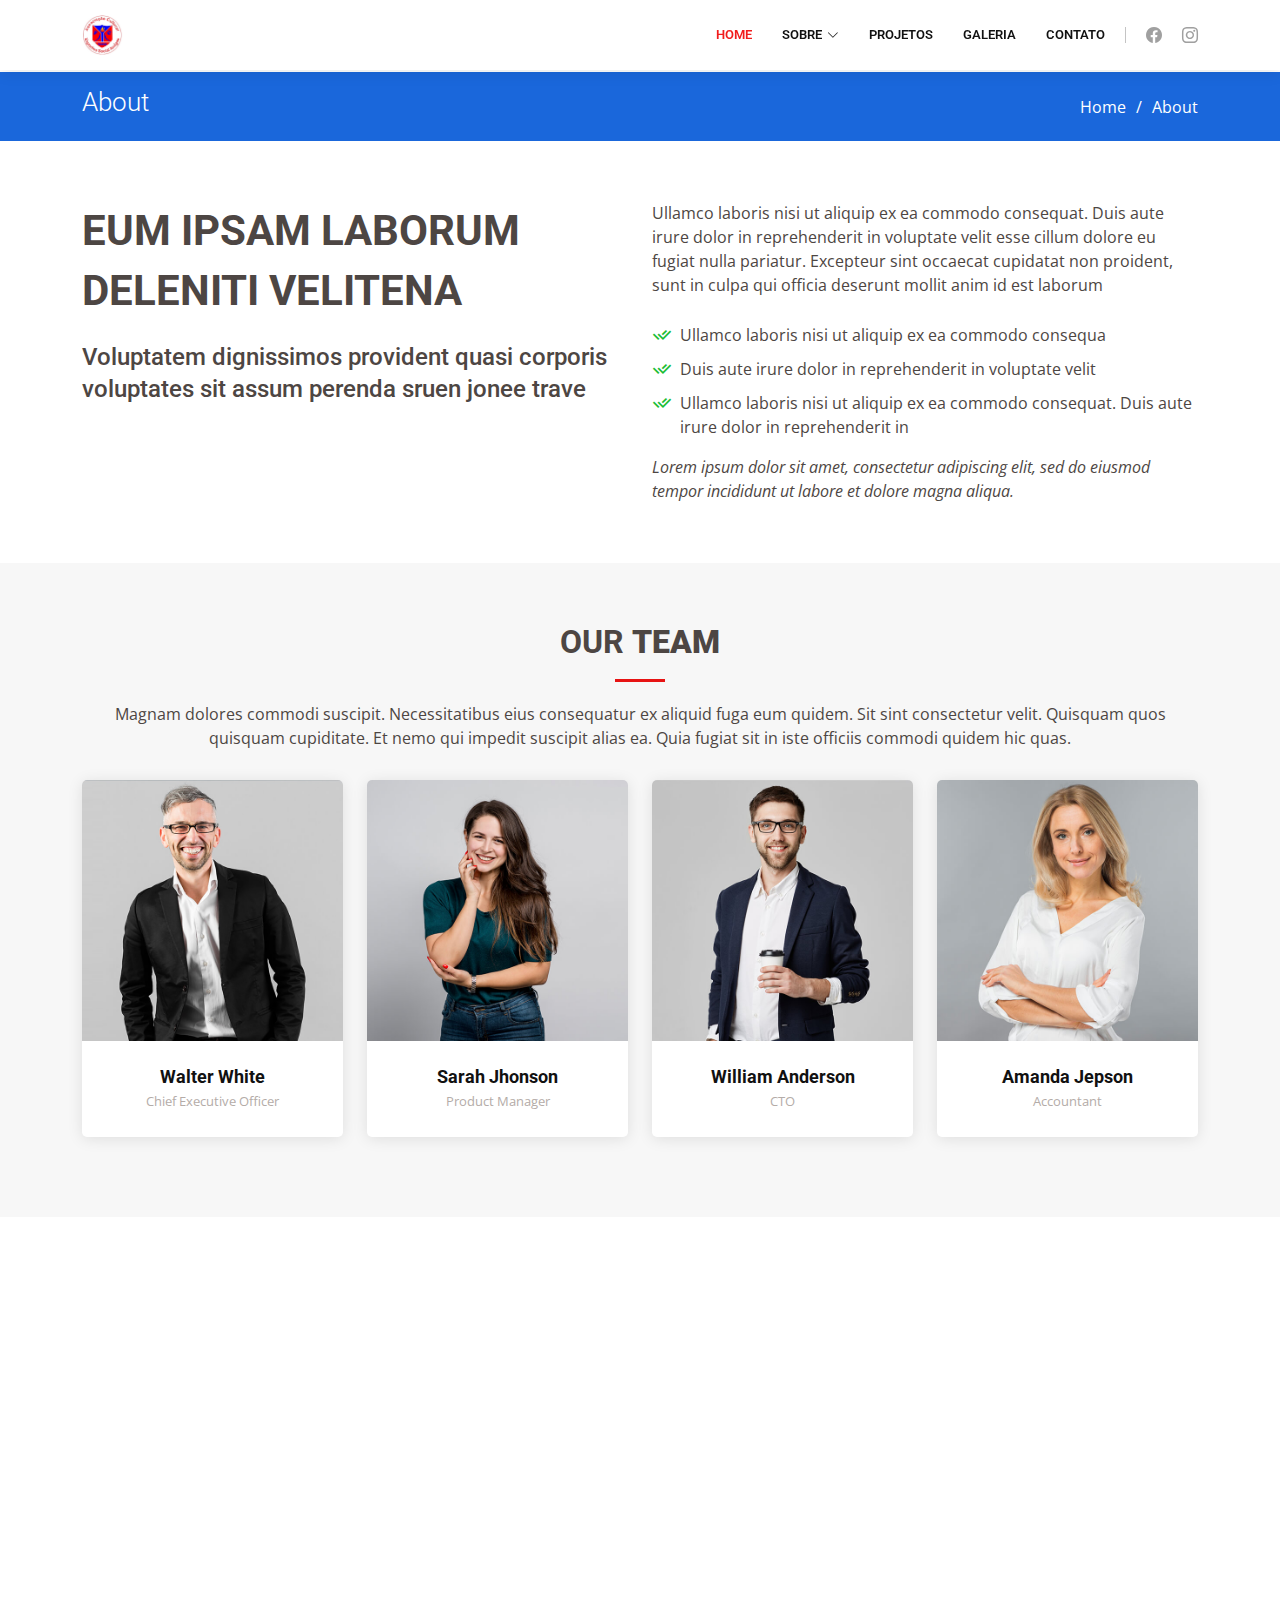
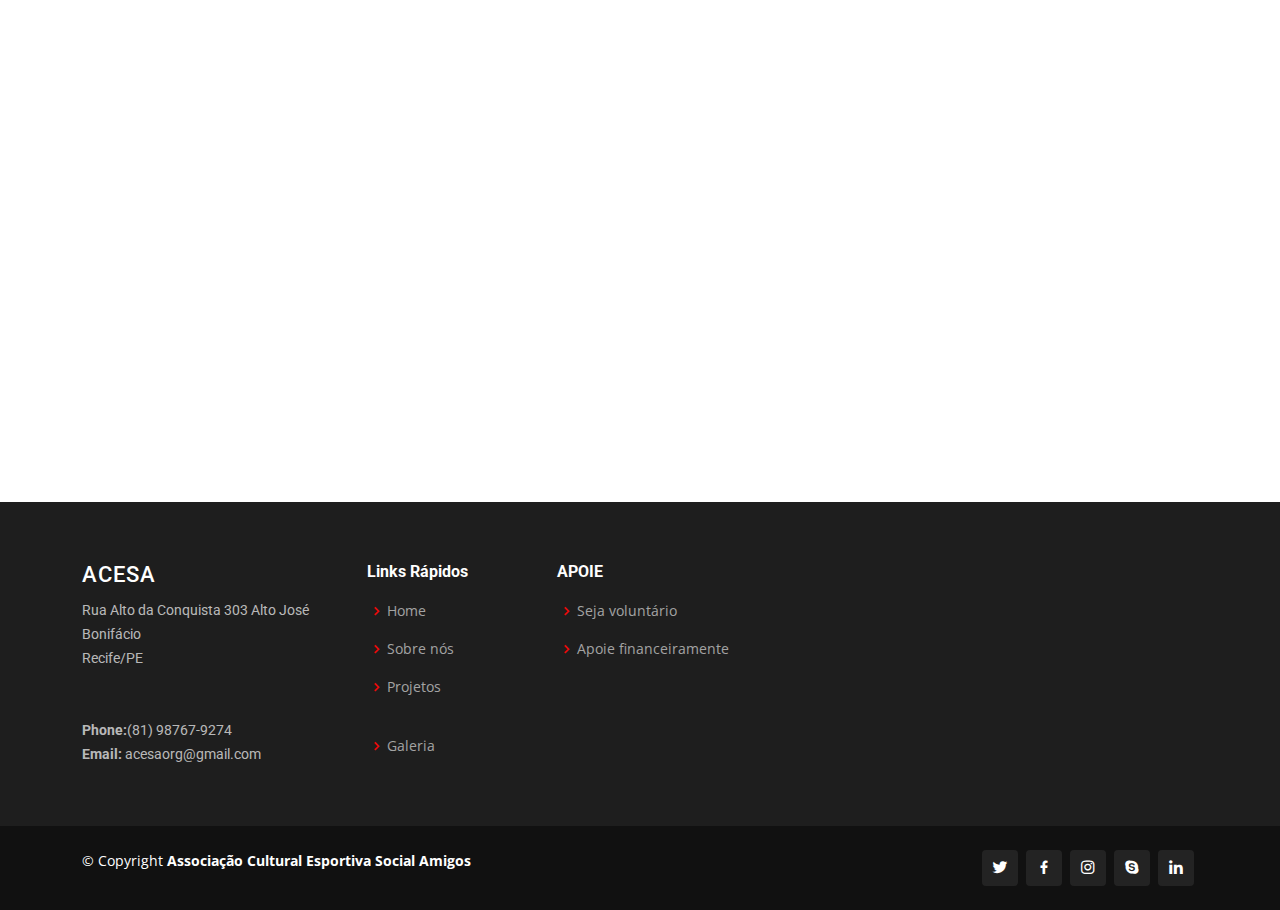
==== about.html @ b0a432ad "ajeitando front1" ====
<!DOCTYPE html>
<html lang="pt-br">

<head>
  <meta charset="utf-8">
  <meta content="width=device-width, initial-scale=1.0" name="viewport">

  <title>About - Company Bootstrap Template</title>
  <meta content="" name="description">
  <meta content="" name="keywords">

  <!-- Favicons -->
  <link href="assets/img/favicon.png" rel="icon">
  <link href="assets/img/apple-touch-icon.png" rel="apple-touch-icon">

  <!-- Google Fonts -->
  <link href="https://fonts.googleapis.com/css?family=Open+Sans:300,300i,400,400i,600,600i,700,700i|Roboto:300,300i,400,400i,500,500i,600,600i,700,700i|Poppins:300,300i,400,400i,500,500i,600,600i,700,700i" rel="stylesheet">

  <!-- Vendor CSS Files -->
  <link href="assets/vendor/animate.css/animate.min.css" rel="stylesheet">
  <link href="assets/vendor/aos/aos.css" rel="stylesheet">
  <link href="assets/vendor/bootstrap/css/bootstrap.min.css" rel="stylesheet">
  <link href="assets/vendor/bootstrap-icons/bootstrap-icons.css" rel="stylesheet">
  <link href="assets/vendor/boxicons/css/boxicons.min.css" rel="stylesheet">
  <link href="assets/vendor/glightbox/css/glightbox.min.css" rel="stylesheet">
  <link href="assets/vendor/remixicon/remixicon.css" rel="stylesheet">
  <link href="assets/vendor/swiper/swiper-bundle.min.css" rel="stylesheet">

  <!-- Template Main CSS File -->
  <link href="assets/css/style.css" rel="stylesheet">
  <link rel="stylesheet" href="assets/css/estilo.css">

  <!-- =======================================================
  * Template Name: Company
  * Template URL: https://bootstrapmade.com/company-free-html-bootstrap-template/
  * Updated: Mar 17 2024 with Bootstrap v5.3.3
  * Author: BootstrapMade.com
  * License: https://bootstrapmade.com/license/
  ======================================================== -->
</head>

<body>

   <!-- ======= Header ======= -->
   <header id="header" class="fixed-top">
    <div class="container d-flex align-items-center">

      <!-- <h1 class="logo me-auto"><a href="index.html"><span>Com</span>pany</a></h1> -->
      <a href="index.html" class="logo me-auto me-auto w-75"><img src="assets/img/blog/logo1.jpeg" alt="" ></a>

      <nav id="navbar" class="navbar order-last order-lg-0">
        <ul>
          <li><a href="index.html" class="active">Home</a></li>

          <li class="dropdown"><a href="#"><span>Sobre</span> <i class="bi bi-chevron-down"></i></a>
            <ul>
            <li><a href="about.html">Sobre Nós</a></li>
            </li>
        </ul> 
          <li><a href="services.html">Projetos</a></li>
          <li><a href="portfolio.html">Galeria</a></li>
          <!-- <li><a href="pricing.html">Pricing</a></li>
          <li><a href="blog.html">Blog</a></li> -->
          <li><a href="contact.html">Contato</a></li>

        </ul>
        <i class="bi bi-list mobile-nav-toggle"></i>
      </nav><!-- .navbar -->

      <div class="header-social-links d-flex">
        <a href="#" class="facebook"><i class="bu bi-facebook"></i></a>
        <a href="#" class="instagram"><i class="bu bi-instagram"></i></a>
      </div>

    </div>
  </header>
  <!-- End Header -->

  <main id="main">

    <!-- ======= Breadcrumbs ======= -->
    <section id="breadcrumbs" class="breadcrumbs">
      <div class="container">

        <div class="d-flex justify-content-between align-items-center">
          <h2>About</h2>
          <ol>
            <li><a href="index.html">Home</a></li>
            <li>About</li>
          </ol>
        </div>

      </div>
    </section><!-- End Breadcrumbs -->

    <!-- ======= About Us Section ======= -->
    <section id="about-us" class="about-us">
      <div class="container" data-aos="fade-up">

        <div class="row content">
          <div class="col-lg-6" data-aos="fade-right">
            <h2>Eum ipsam laborum deleniti velitena</h2>
            <h3>Voluptatem dignissimos provident quasi corporis voluptates sit assum perenda sruen jonee trave</h3>
          </div>
          <div class="col-lg-6 pt-4 pt-lg-0" data-aos="fade-left">
            <p>
              Ullamco laboris nisi ut aliquip ex ea commodo consequat. Duis aute irure dolor in reprehenderit in voluptate
              velit esse cillum dolore eu fugiat nulla pariatur. Excepteur sint occaecat cupidatat non proident, sunt in
              culpa qui officia deserunt mollit anim id est laborum
            </p>
            <ul>
              <li><i class="ri-check-double-line"></i> Ullamco laboris nisi ut aliquip ex ea commodo consequa</li>
              <li><i class="ri-check-double-line"></i> Duis aute irure dolor in reprehenderit in voluptate velit</li>
              <li><i class="ri-check-double-line"></i> Ullamco laboris nisi ut aliquip ex ea commodo consequat. Duis aute irure dolor in reprehenderit in</li>
            </ul>
            <p class="fst-italic">
              Lorem ipsum dolor sit amet, consectetur adipiscing elit, sed do eiusmod tempor incididunt ut labore et dolore
              magna aliqua.
            </p>
          </div>
        </div>

      </div>
    </section><!-- End About Us Section -->

    <!-- ======= Our Team Section ======= -->
    <section id="team" class="team section-bg">
      <div class="container">

        <div class="section-title" data-aos="fade-up">
          <h2>Our <strong>Team</strong></h2>
          <p>Magnam dolores commodi suscipit. Necessitatibus eius consequatur ex aliquid fuga eum quidem. Sit sint consectetur velit. Quisquam quos quisquam cupiditate. Et nemo qui impedit suscipit alias ea. Quia fugiat sit in iste officiis commodi quidem hic quas.</p>
        </div>

        <div class="row">

          <div class="col-lg-3 col-md-6 d-flex align-items-stretch">
            <div class="member" data-aos="fade-up">
              <div class="member-img">
                <img src="assets/img/team/team-1.jpg" class="img-fluid" alt="">
                <div class="social">
                  <a href=""><i class="bi bi-twitter"></i></a>
                  <a href=""><i class="bi bi-facebook"></i></a>
                  <a href=""><i class="bi bi-instagram"></i></a>
                  <a href=""><i class="bi bi-linkedin"></i></a>
                </div>
              </div>
              <div class="member-info">
                <h4>Walter White</h4>
                <span>Chief Executive Officer</span>
              </div>
            </div>
          </div>

          <div class="col-lg-3 col-md-6 d-flex align-items-stretch">
            <div class="member" data-aos="fade-up" data-aos-delay="100">
              <div class="member-img">
                <img src="assets/img/team/team-2.jpg" class="img-fluid" alt="">
                <div class="social">
                  <a href=""><i class="bi bi-twitter"></i></a>
                  <a href=""><i class="bi bi-facebook"></i></a>
                  <a href=""><i class="bi bi-instagram"></i></a>
                  <a href=""><i class="bi bi-linkedin"></i></a>
                </div>
              </div>
              <div class="member-info">
                <h4>Sarah Jhonson</h4>
                <span>Product Manager</span>
              </div>
            </div>
          </div>

          <div class="col-lg-3 col-md-6 d-flex align-items-stretch">
            <div class="member" data-aos="fade-up" data-aos-delay="200">
              <div class="member-img">
                <img src="assets/img/team/team-3.jpg" class="img-fluid" alt="">
                <div class="social">
                  <a href=""><i class="bi bi-twitter"></i></a>
                  <a href=""><i class="bi bi-facebook"></i></a>
                  <a href=""><i class="bi bi-instagram"></i></a>
                  <a href=""><i class="bi bi-linkedin"></i></a>
                </div>
              </div>
              <div class="member-info">
                <h4>William Anderson</h4>
                <span>CTO</span>
              </div>
            </div>
          </div>

          <div class="col-lg-3 col-md-6 d-flex align-items-stretch">
            <div class="member" data-aos="fade-up" data-aos-delay="300">
              <div class="member-img">
                <img src="assets/img/team/team-4.jpg" class="img-fluid" alt="">
                <div class="social">
                  <a href=""><i class="bi bi-twitter"></i></a>
                  <a href=""><i class="bi bi-facebook"></i></a>
                  <a href=""><i class="bi bi-instagram"></i></a>
                  <a href=""><i class="bi bi-linkedin"></i></a>
                </div>
              </div>
              <div class="member-info">
                <h4>Amanda Jepson</h4>
                <span>Accountant</span>
              </div>
            </div>
          </div>

        </div>

      </div>
    </section><!-- End Our Team Section -->

    <!-- ======= Our Skills Section ======= -->
    <section id="skills" class="skills">
      <div class="container">

        <div class="section-title" data-aos="fade-up">
          <h2>Our <strong>Skills</strong></h2>
          <p>Magnam dolores commodi suscipit. Necessitatibus eius consequatur ex aliquid fuga eum quidem. Sit sint consectetur velit. Quisquam quos quisquam cupiditate. Et nemo qui impedit suscipit alias ea. Quia fugiat sit in iste officiis commodi quidem hic quas.</p>
        </div>

        <div class="row skills-content">

          <div class="col-lg-6" data-aos="fade-up">

            <div class="progress">
              <span class="skill">HTML <i class="val">100%</i></span>
              <div class="progress-bar-wrap">
                <div class="progress-bar" role="progressbar" aria-valuenow="100" aria-valuemin="0" aria-valuemax="100"></div>
              </div>
            </div>

            <div class="progress">
              <span class="skill">CSS <i class="val">90%</i></span>
              <div class="progress-bar-wrap">
                <div class="progress-bar" role="progressbar" aria-valuenow="90" aria-valuemin="0" aria-valuemax="100"></div>
              </div>
            </div>

            <div class="progress">
              <span class="skill">JavaScript <i class="val">75%</i></span>
              <div class="progress-bar-wrap">
                <div class="progress-bar" role="progressbar" aria-valuenow="75" aria-valuemin="0" aria-valuemax="100"></div>
              </div>
            </div>

          </div>

          <div class="col-lg-6" data-aos="fade-up" data-aos-delay="100">

            <div class="progress">
              <span class="skill">PHP <i class="val">80%</i></span>
              <div class="progress-bar-wrap">
                <div class="progress-bar" role="progressbar" aria-valuenow="80" aria-valuemin="0" aria-valuemax="100"></div>
              </div>
            </div>

            <div class="progress">
              <span class="skill">WordPress/CMS <i class="val">90%</i></span>
              <div class="progress-bar-wrap">
                <div class="progress-bar" role="progressbar" aria-valuenow="90" aria-valuemin="0" aria-valuemax="100"></div>
              </div>
            </div>

            <div class="progress">
              <span class="skill">Photoshop <i class="val">55%</i></span>
              <div class="progress-bar-wrap">
                <div class="progress-bar" role="progressbar" aria-valuenow="55" aria-valuemin="0" aria-valuemax="100"></div>
              </div>
            </div>

          </div>

        </div>

      </div>
    </section><!-- End Our Skills Section -->

    <!-- ======= Our Clients Section ======= -->
    <section id="clients" class="clients">
      <div class="container" data-aos="fade-up">

        <div class="section-title">
          <h2>Clients</h2>
        </div>

        <div class="row no-gutters clients-wrap clearfix" data-aos="fade-up">

          <div class="col-lg-3 col-md-4 col-6">
            <div class="client-logo">
              <img src="assets/img/clients/client-1.png" class="img-fluid" alt="">
            </div>
          </div>

          <div class="col-lg-3 col-md-4 col-6">
            <div class="client-logo">
              <img src="assets/img/clients/client-2.png" class="img-fluid" alt="">
            </div>
          </div>

          <div class="col-lg-3 col-md-4 col-6">
            <div class="client-logo">
              <img src="assets/img/clients/client-3.png" class="img-fluid" alt="">
            </div>
          </div>

          <div class="col-lg-3 col-md-4 col-6">
            <div class="client-logo">
              <img src="assets/img/clients/client-4.png" class="img-fluid" alt="">
            </div>
          </div>

          <div class="col-lg-3 col-md-4 col-6">
            <div class="client-logo">
              <img src="assets/img/clients/client-5.png" class="img-fluid" alt="">
            </div>
          </div>

          <div class="col-lg-3 col-md-4 col-6">
            <div class="client-logo">
              <img src="assets/img/clients/client-6.png" class="img-fluid" alt="">
            </div>
          </div>

          <div class="col-lg-3 col-md-4 col-6">
            <div class="client-logo">
              <img src="assets/img/clients/client-7.png" class="img-fluid" alt="">
            </div>
          </div>

          <div class="col-lg-3 col-md-4 col-6">
            <div class="client-logo">
              <img src="assets/img/clients/client-8.png" class="img-fluid" alt="">
            </div>
          </div>

        </div>

      </div>
    </section><!-- End Our Clients Section -->

  </main><!-- End #main -->

   <!-- ======= Footer ======= -->
   <footer id="footer">

    <div class="footer-top">
      <div class="container">
        <div class="row">

          <div class="col-lg-3 col-md-6 footer-contact">
            <h3>ACESA</h3>
            <p>
              Rua Alto da Conquista 303 Alto José Bonifácio<br>
              Recife/PE<br>
               <br><br>
              <strong>Phone:</strong>(81) 98767-9274<br>
              <strong>Email:</strong> acesaorg@gmail.com<br>
            </p>
          </div>

          <div class="col-lg-2 col-md-6 footer-links">
            <h4>Links Rápidos</h4>
            <ul>
              <li><i class="bx bx-chevron-right"></i> <a href="index.html">Home</a></li>
              <li><i class="bx bx-chevron-right"></i> <a href="about.html">Sobre nós</a></li>
              <li><i class="bx bx-chevron-right"></i> <a href="#">Projetos</li>
              <li><i class="bx bx-chevron-right"></i> <a href="#">Galeria</a></li>
            </ul>
          </div>

          <div class="col-lg-3 col-md-6 footer-links">
            <h4>APOIE</h4>
            <ul>
              <li><i class="bx bx-chevron-right"></i> <a href="#">Seja voluntário</a></li>
              <li><i class="bx bx-chevron-right"></i> <a href="#">Apoie financeiramente</a></li>
            </ul>
          </div>

          <!-- <div class="col-lg-4 col-md-6 footer-newsletter">
            <h4>Join Our Newsletter</h4>
            <p>Tamen quem nulla quae legam multos aute sint culpa legam noster magna</p>
            <form action="" method="post">
              <input type="email" name="email"><input type="submit" value="Subscribe">
            </form>
          </div> -->

        </div>
      </div>
    </div>

    <div class="container d-md-flex py-4">

      <div class="me-md-auto text-center text-md-start">
        <div class="copyright">
          &copy; Copyright <strong><span>Associação Cultural Esportiva Social Amigos</span></strong>
        </div>
      </div>
      <div class="social-links text-center text-md-right pt-3 pt-md-0">
        <a href="#" class="twitter"><i class="bx bxl-twitter"></i></a>
        <a href="#" class="facebook"><i class="bx bxl-facebook"></i></a>
        <a href="#" class="instagram"><i class="bx bxl-instagram"></i></a>
        <a href="#" class="google-plus"><i class="bx bxl-skype"></i></a>
        <a href="#" class="linkedin"><i class="bx bxl-linkedin"></i></a>
      </div>
    </div>
  </footer><!-- End Footer -->

  <a href="#" class="back-to-top d-flex align-items-center justify-content-center"><i class="bi bi-arrow-up-short"></i></a>

  <!-- Vendor JS Files -->
  <script src="assets/vendor/aos/aos.js"></script>
  <script src="assets/vendor/bootstrap/js/bootstrap.bundle.min.js"></script>
  <script src="assets/vendor/glightbox/js/glightbox.min.js"></script>
  <script src="assets/vendor/isotope-layout/isotope.pkgd.min.js"></script>
  <script src="assets/vendor/swiper/swiper-bundle.min.js"></script>
  <script src="assets/vendor/waypoints/noframework.waypoints.js"></script>
  <script src="assets/vendor/php-email-form/validate.js"></script>

  <!-- Template Main JS File -->
  <script src="assets/js/main.js"></script>

</body>

</html>
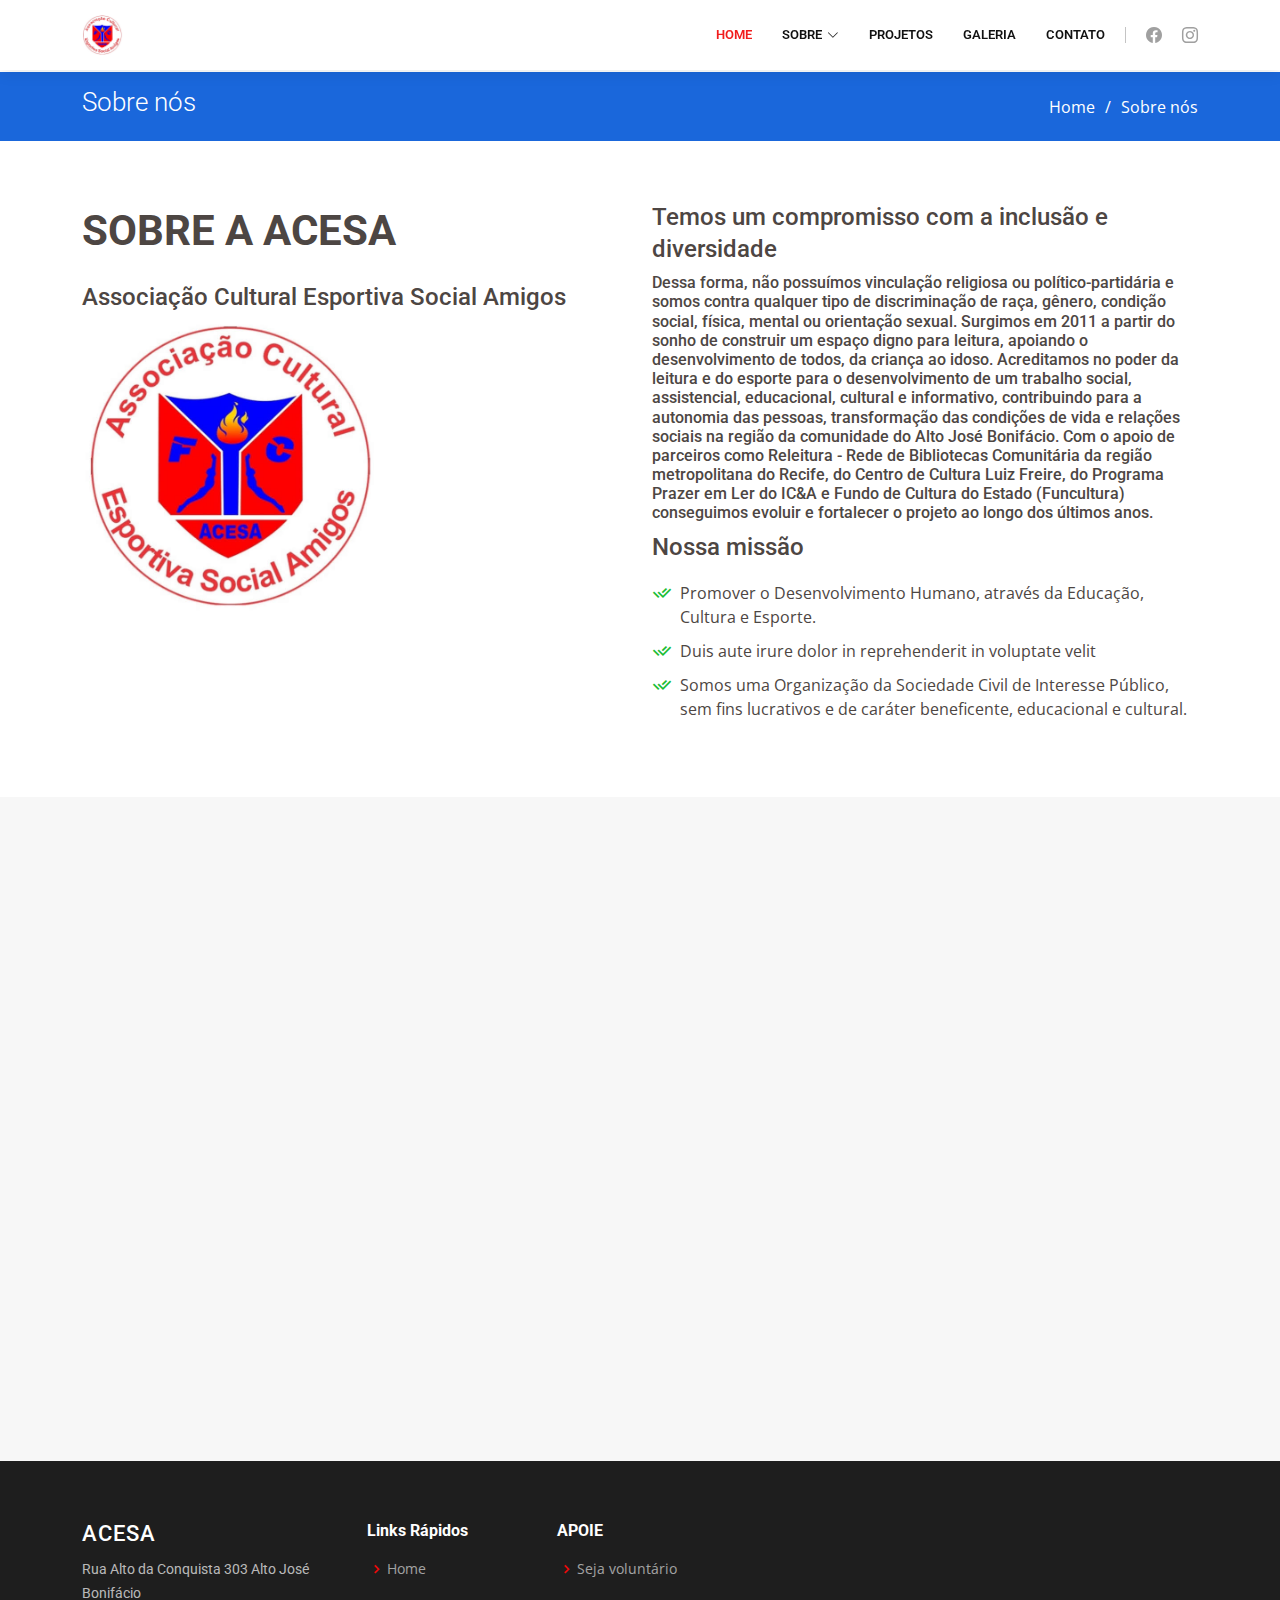
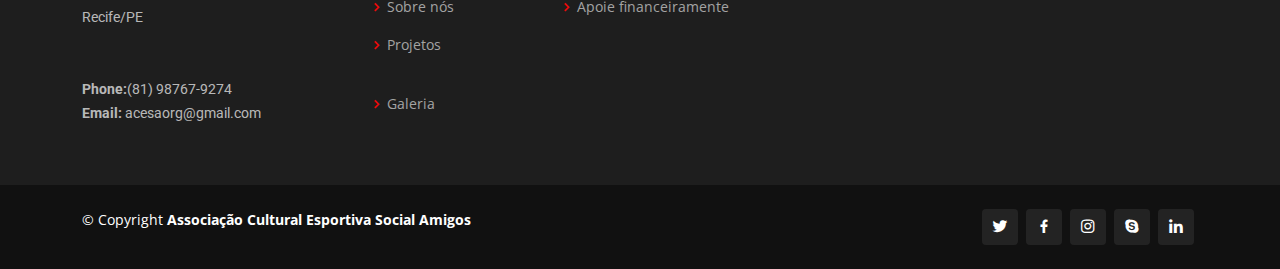
==== commit 0f105c0a: "Pagina sobre nós criada , falta as imagens dos diretores do projeto" ====
--- a/about.html
+++ b/about.html
@@ -83,10 +83,10 @@
       <div class="container">
 
         <div class="d-flex justify-content-between align-items-center">
-          <h2>About</h2>
+          <h2>Sobre nós</h2>
           <ol>
             <li><a href="index.html">Home</a></li>
-            <li>About</li>
+            <li>Sobre nós</li>
           </ol>
         </div>
 
@@ -99,25 +99,33 @@
 
         <div class="row content">
           <div class="col-lg-6" data-aos="fade-right">
-            <h2>Eum ipsam laborum deleniti velitena</h2>
-            <h3>Voluptatem dignissimos provident quasi corporis voluptates sit assum perenda sruen jonee trave</h3>
-          </div>
+            <h2>Sobre a ACESA</h2>
+            <h3>Associação Cultural Esportiva Social Amigos</h3>
+            <img class="imagem" src="assets/img/blog/logo1.jpeg" alt="">
+          </div>
+          
           <div class="col-lg-6 pt-4 pt-lg-0" data-aos="fade-left">
-            <p>
-              Ullamco laboris nisi ut aliquip ex ea commodo consequat. Duis aute irure dolor in reprehenderit in voluptate
-              velit esse cillum dolore eu fugiat nulla pariatur. Excepteur sint occaecat cupidatat non proident, sunt in
-              culpa qui officia deserunt mollit anim id est laborum
-            </p>
-            <ul>
-              <li><i class="ri-check-double-line"></i> Ullamco laboris nisi ut aliquip ex ea commodo consequa</li>
+               
+            <h3>Temos um compromisso com a inclusão e diversidade</h3>
+            <h6>Dessa forma, não possuímos vinculação religiosa ou político-partidária e somos contra qualquer tipo de discriminação de raça, gênero, condição social, física,  mental ou orientação sexual.
+              Surgimos em 2011 a partir  do sonho de construir um espaço digno para leitura,
+               apoiando o desenvolvimento de todos, da criança ao idoso. Acreditamos no poder 
+               da leitura e do esporte para o desenvolvimento de um trabalho social, assistencial, 
+               educacional, cultural e informativo, contribuindo para a autonomia das pessoas, transformação 
+               das condições de vida e relações sociais na região da comunidade do
+              Alto José Bonifácio.
+              Com o apoio de parceiros como Releitura -
+               Rede de Bibliotecas Comunitária da região metropolitana do Recife, 
+               do Centro de Cultura Luiz Freire, do Programa Prazer em Ler do IC&A e 
+               Fundo de Cultura do Estado (Funcultura) conseguimos evoluir e fortalecer o projeto ao longo dos últimos anos.
+              </h6>
+            <ul>
+              <h3>Nossa missão</h3>
+              <li><i class="ri-check-double-line"></i> Promover o Desenvolvimento Humano, através da Educação, Cultura e Esporte.</li>
               <li><i class="ri-check-double-line"></i> Duis aute irure dolor in reprehenderit in voluptate velit</li>
-              <li><i class="ri-check-double-line"></i> Ullamco laboris nisi ut aliquip ex ea commodo consequat. Duis aute irure dolor in reprehenderit in</li>
+              <li><i class="ri-check-double-line"></i>  Somos uma Organização da Sociedade Civil de Interesse Público, sem fins lucrativos e de caráter beneficente, educacional e cultural.</li>
             </ul>
-            <p class="fst-italic">
-              Lorem ipsum dolor sit amet, consectetur adipiscing elit, sed do eiusmod tempor incididunt ut labore et dolore
-              magna aliqua.
-            </p>
-          </div>
+            </div>
         </div>
 
       </div>
@@ -128,8 +136,8 @@
       <div class="container">
 
         <div class="section-title" data-aos="fade-up">
-          <h2>Our <strong>Team</strong></h2>
-          <p>Magnam dolores commodi suscipit. Necessitatibus eius consequatur ex aliquid fuga eum quidem. Sit sint consectetur velit. Quisquam quos quisquam cupiditate. Et nemo qui impedit suscipit alias ea. Quia fugiat sit in iste officiis commodi quidem hic quas.</p>
+          <h2>Nossa <strong>Equipe</strong></h2>
+          <p></p>
         </div>
 
         <div class="row">
@@ -146,8 +154,8 @@
                 </div>
               </div>
               <div class="member-info">
-                <h4>Walter White</h4>
-                <span>Chief Executive Officer</span>
+                <h4>Fábio R. R. Silva</h4>
+                <span>CEO e Coordenador Geral dos Projetos da ACESA</span>
               </div>
             </div>
           </div>
@@ -164,8 +172,10 @@
                 </div>
               </div>
               <div class="member-info">
-                <h4>Sarah Jhonson</h4>
-                <span>Product Manager</span>
+                <h4>Selma Maria de Oliveira</h4>
+                <span>Coordenadora Adm Financeira, Mediadora
+                   e Articuladora no Amigos da
+                    Leitura e no Projeto Papo de Mulher</span>
               </div>
             </div>
           </div>
@@ -182,163 +192,21 @@
                 </div>
               </div>
               <div class="member-info">
-                <h4>William Anderson</h4>
-                <span>CTO</span>
-              </div>
-            </div>
-          </div>
-
-          <div class="col-lg-3 col-md-6 d-flex align-items-stretch">
-            <div class="member" data-aos="fade-up" data-aos-delay="300">
-              <div class="member-img">
-                <img src="assets/img/team/team-4.jpg" class="img-fluid" alt="">
-                <div class="social">
-                  <a href=""><i class="bi bi-twitter"></i></a>
-                  <a href=""><i class="bi bi-facebook"></i></a>
-                  <a href=""><i class="bi bi-instagram"></i></a>
-                  <a href=""><i class="bi bi-linkedin"></i></a>
-                </div>
-              </div>
-              <div class="member-info">
-                <h4>Amanda Jepson</h4>
-                <span>Accountant</span>
-              </div>
-            </div>
-          </div>
-
+                <h4>Cida Fernandez</h4>
+                <span>Bibliotecária e apoio na Elaboração de Projetos Políticos
+
+                  Pedagógicos da ACESA</span>
+              </div>
+            </div>
+          </div>
+
+         
         </div>
 
       </div>
     </section><!-- End Our Team Section -->
 
-    <!-- ======= Our Skills Section ======= -->
-    <section id="skills" class="skills">
-      <div class="container">
-
-        <div class="section-title" data-aos="fade-up">
-          <h2>Our <strong>Skills</strong></h2>
-          <p>Magnam dolores commodi suscipit. Necessitatibus eius consequatur ex aliquid fuga eum quidem. Sit sint consectetur velit. Quisquam quos quisquam cupiditate. Et nemo qui impedit suscipit alias ea. Quia fugiat sit in iste officiis commodi quidem hic quas.</p>
-        </div>
-
-        <div class="row skills-content">
-
-          <div class="col-lg-6" data-aos="fade-up">
-
-            <div class="progress">
-              <span class="skill">HTML <i class="val">100%</i></span>
-              <div class="progress-bar-wrap">
-                <div class="progress-bar" role="progressbar" aria-valuenow="100" aria-valuemin="0" aria-valuemax="100"></div>
-              </div>
-            </div>
-
-            <div class="progress">
-              <span class="skill">CSS <i class="val">90%</i></span>
-              <div class="progress-bar-wrap">
-                <div class="progress-bar" role="progressbar" aria-valuenow="90" aria-valuemin="0" aria-valuemax="100"></div>
-              </div>
-            </div>
-
-            <div class="progress">
-              <span class="skill">JavaScript <i class="val">75%</i></span>
-              <div class="progress-bar-wrap">
-                <div class="progress-bar" role="progressbar" aria-valuenow="75" aria-valuemin="0" aria-valuemax="100"></div>
-              </div>
-            </div>
-
-          </div>
-
-          <div class="col-lg-6" data-aos="fade-up" data-aos-delay="100">
-
-            <div class="progress">
-              <span class="skill">PHP <i class="val">80%</i></span>
-              <div class="progress-bar-wrap">
-                <div class="progress-bar" role="progressbar" aria-valuenow="80" aria-valuemin="0" aria-valuemax="100"></div>
-              </div>
-            </div>
-
-            <div class="progress">
-              <span class="skill">WordPress/CMS <i class="val">90%</i></span>
-              <div class="progress-bar-wrap">
-                <div class="progress-bar" role="progressbar" aria-valuenow="90" aria-valuemin="0" aria-valuemax="100"></div>
-              </div>
-            </div>
-
-            <div class="progress">
-              <span class="skill">Photoshop <i class="val">55%</i></span>
-              <div class="progress-bar-wrap">
-                <div class="progress-bar" role="progressbar" aria-valuenow="55" aria-valuemin="0" aria-valuemax="100"></div>
-              </div>
-            </div>
-
-          </div>
-
-        </div>
-
-      </div>
-    </section><!-- End Our Skills Section -->
-
-    <!-- ======= Our Clients Section ======= -->
-    <section id="clients" class="clients">
-      <div class="container" data-aos="fade-up">
-
-        <div class="section-title">
-          <h2>Clients</h2>
-        </div>
-
-        <div class="row no-gutters clients-wrap clearfix" data-aos="fade-up">
-
-          <div class="col-lg-3 col-md-4 col-6">
-            <div class="client-logo">
-              <img src="assets/img/clients/client-1.png" class="img-fluid" alt="">
-            </div>
-          </div>
-
-          <div class="col-lg-3 col-md-4 col-6">
-            <div class="client-logo">
-              <img src="assets/img/clients/client-2.png" class="img-fluid" alt="">
-            </div>
-          </div>
-
-          <div class="col-lg-3 col-md-4 col-6">
-            <div class="client-logo">
-              <img src="assets/img/clients/client-3.png" class="img-fluid" alt="">
-            </div>
-          </div>
-
-          <div class="col-lg-3 col-md-4 col-6">
-            <div class="client-logo">
-              <img src="assets/img/clients/client-4.png" class="img-fluid" alt="">
-            </div>
-          </div>
-
-          <div class="col-lg-3 col-md-4 col-6">
-            <div class="client-logo">
-              <img src="assets/img/clients/client-5.png" class="img-fluid" alt="">
-            </div>
-          </div>
-
-          <div class="col-lg-3 col-md-4 col-6">
-            <div class="client-logo">
-              <img src="assets/img/clients/client-6.png" class="img-fluid" alt="">
-            </div>
-          </div>
-
-          <div class="col-lg-3 col-md-4 col-6">
-            <div class="client-logo">
-              <img src="assets/img/clients/client-7.png" class="img-fluid" alt="">
-            </div>
-          </div>
-
-          <div class="col-lg-3 col-md-4 col-6">
-            <div class="client-logo">
-              <img src="assets/img/clients/client-8.png" class="img-fluid" alt="">
-            </div>
-          </div>
-
-        </div>
-
-      </div>
-    </section><!-- End Our Clients Section -->
+    
 
   </main><!-- End #main -->
 
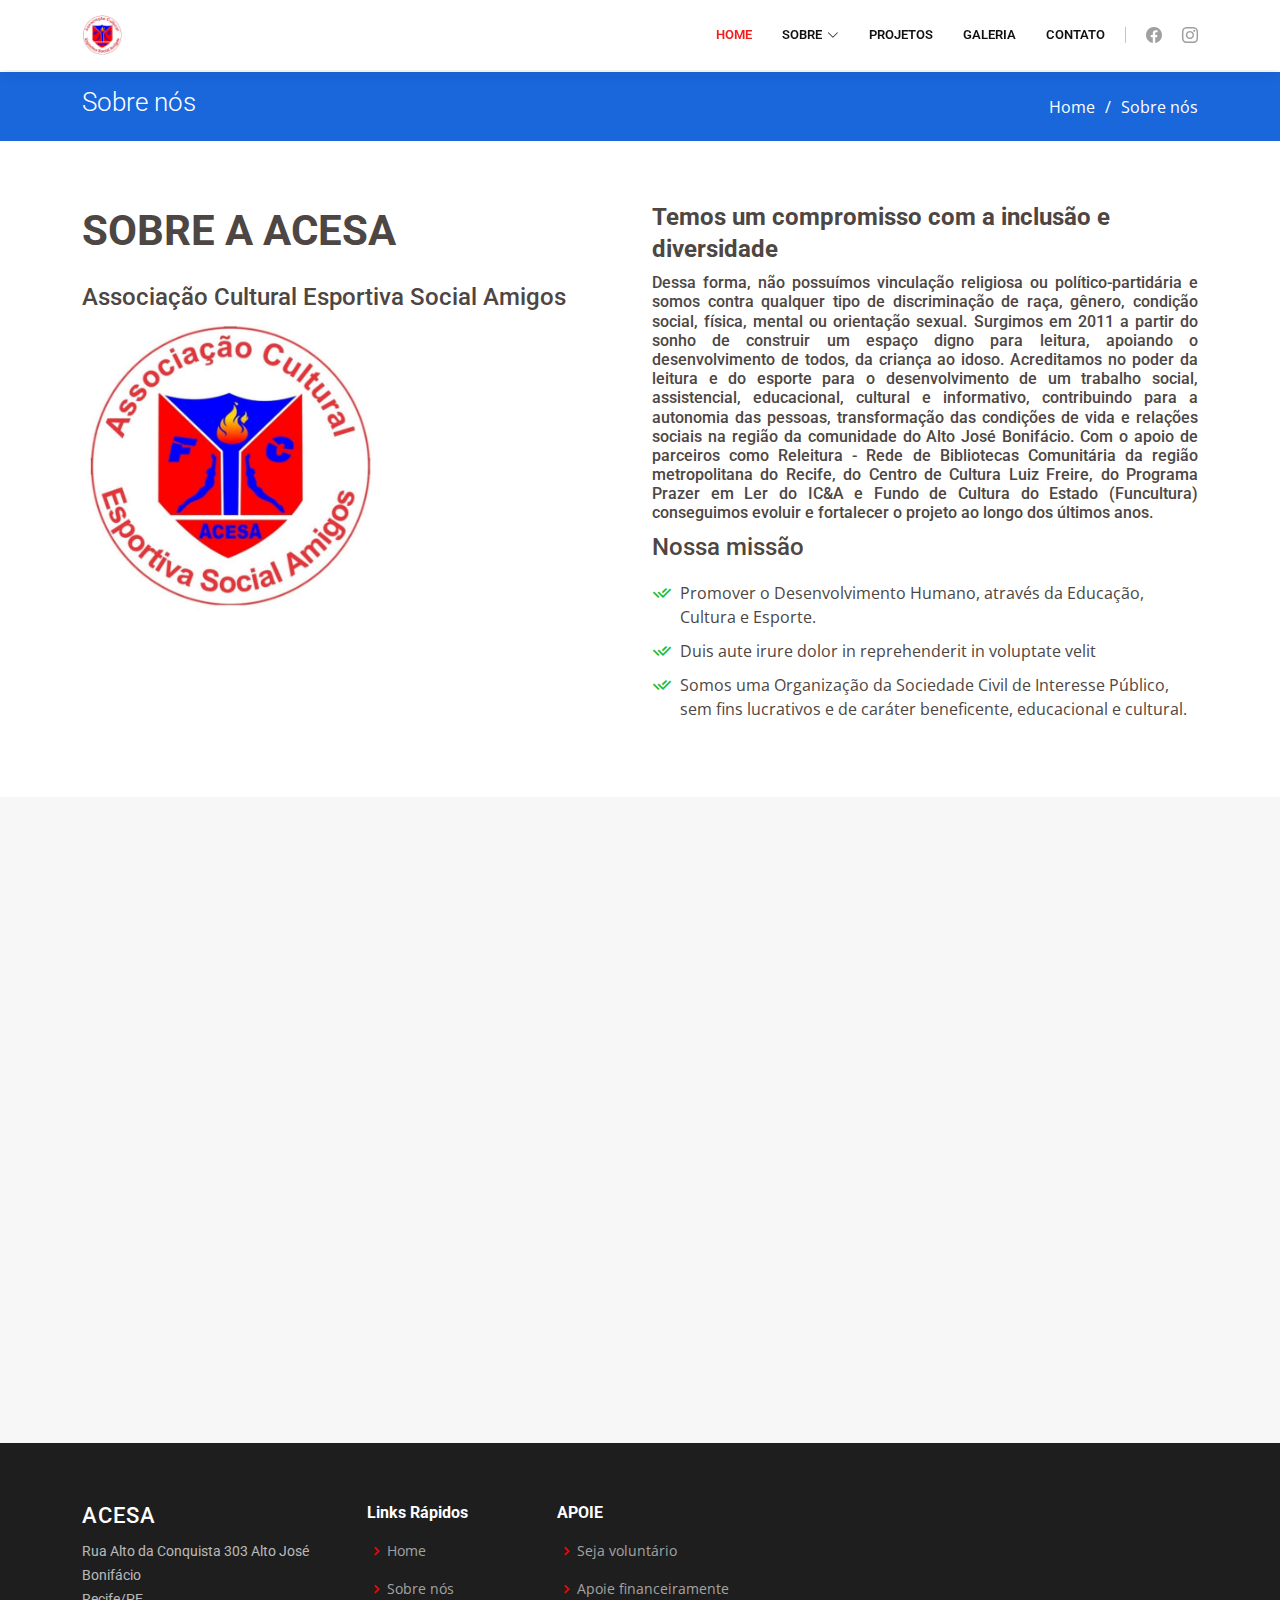
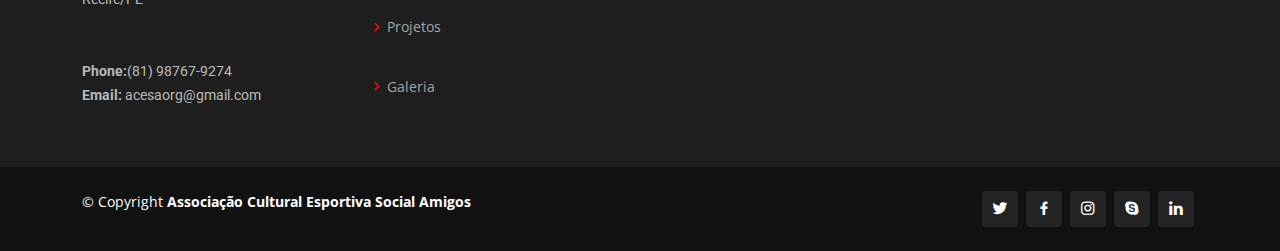
==== commit 6e794728: "ajeitando o front" ====
--- a/about.html
+++ b/about.html
@@ -106,8 +106,8 @@
           
           <div class="col-lg-6 pt-4 pt-lg-0" data-aos="fade-left">
                
-            <h3>Temos um compromisso com a inclusão e diversidade</h3>
-            <h6>Dessa forma, não possuímos vinculação religiosa ou político-partidária e somos contra qualquer tipo de discriminação de raça, gênero, condição social, física,  mental ou orientação sexual.
+            <h3 style="font-weight: bolder;">Temos um compromisso com a inclusão e diversidade</h3>
+            <h6 style="text-align: justify";>Dessa forma, não possuímos vinculação religiosa ou político-partidária e somos contra qualquer tipo de discriminação de raça, gênero, condição social, física,  mental ou orientação sexual.
               Surgimos em 2011 a partir  do sonho de construir um espaço digno para leitura,
                apoiando o desenvolvimento de todos, da criança ao idoso. Acreditamos no poder 
                da leitura e do esporte para o desenvolvimento de um trabalho social, assistencial, 
@@ -140,7 +140,7 @@
           <p></p>
         </div>
 
-        <div class="row">
+        <div style="margin-left: 20%;"; class="row">
 
           <div class="col-lg-3 col-md-6 d-flex align-items-stretch">
             <div class="member" data-aos="fade-up">
@@ -153,9 +153,10 @@
                   <a href=""><i class="bi bi-linkedin"></i></a>
                 </div>
               </div>
-              <div class="member-info">
+              <div style="background-color: rgba(238, 223, 16, 0.425);" class="member-info">
                 <h4>Fábio R. R. Silva</h4>
-                <span>CEO e Coordenador Geral dos Projetos da ACESA</span>
+                <span style="font-weight: bolder; color: black;">Fábio R. R. Silva
+                  CEO e Coordenador Geral dos Projetos da ACESA</span>
               </div>
             </div>
           </div>
@@ -171,9 +172,9 @@
                   <a href=""><i class="bi bi-linkedin"></i></a>
                 </div>
               </div>
-              <div class="member-info">
+              <div style="background-color: rgba(238, 223, 16, 0.425);" class="member-info">
                 <h4>Selma Maria de Oliveira</h4>
-                <span>Coordenadora Adm Financeira, Mediadora
+                <span  style="font-weight: bolder; color: black;">Coordenadora Adm Financeira, Mediadora
                    e Articuladora no Amigos da
                     Leitura e no Projeto Papo de Mulher</span>
               </div>
@@ -191,10 +192,9 @@
                   <a href=""><i class="bi bi-linkedin"></i></a>
                 </div>
               </div>
-              <div class="member-info">
+              <div style="background-color: rgba(238, 223, 16, 0.425);" class="member-info">
                 <h4>Cida Fernandez</h4>
-                <span>Bibliotecária e apoio na Elaboração de Projetos Políticos
-
+                <span  style="font-weight: bolder; color: black;">Bibliotecária e apoio na Elaboração de Projetos Políticos
                   Pedagógicos da ACESA</span>
               </div>
             </div>
--- a/assets/css/style.css
+++ b/assets/css/style.css
@@ -644,7 +644,9 @@
   text-align: center;
   padding: 70px 20px 80px 20px;
   transition: all ease-in-out 0.3s;
-  background: #fff;
+  background: #e7270507;
+  border-radius: 15px;
+  box-shadow: 0 4px 6px rgba(0, 0, 0, 0.1);
 }
 
 .services .icon-box .icon {
@@ -657,6 +659,13 @@
   transition: ease-in-out 0.3s;
   position: relative;
 }
+
+/* Adicionando o efeito de elevação */
+.services .icon-box:hover {
+  transform: translateY(-15px);
+  box-shadow: 0 12px 20px rgba(0, 0, 0, 0.2);
+}
+
 
 .services .icon-box .icon i {
   font-size: 36px;
@@ -958,18 +967,17 @@
   border-bottom: 1px solid #ececec;
   overflow: hidden;
   background: #fff;
-  height: 100px;
+  height: 120px;
 }
 
 .clients .client-logo img {
   transition: all 0.3s ease-in-out;
-  height: 36px;
-  filter: grayscale(100%);
+  height: 40px;
 }
 
 .clients .client-logo:hover img {
   filter: none;
-  transform: scale(1.1);
+  transform: scale(1.2);
 }
 
 /*--------------------------------------------------------------
--- a/assets/css/estilo.css
+++ b/assets/css/estilo.css
@@ -1,6 +1,3 @@
-
-
-
 .titulo{
     text-align: justify;
     text-align: center;
@@ -11,10 +8,31 @@
 .subtitulo{
     text-align: justify;
     font-size: x-large;
+    color: black;
 }
 
 
 .imagem{
     float: left;
     width: 55%; 
+}
+
+
+.destaque:hover{
+background-color: rgba(23, 75, 218, 0.801);
+padding: 5px;
+border-radius: 10%;
+}
+
+.instagram-video {
+    width: 100%; /* Defina a largura desejada para os vídeos */
+    max-width: 300px; /* Defina a largura máxima para os vídeos */
+    margin: 0 auto; /* Centralize os vídeos horizontalmente */
+    margin-bottom: 20px; /* Adicione margem na parte inferior para espaçamento */
+    box-shadow: 0px 0px 10px rgba(0, 0, 0, 0.1); /* Adicione uma sombra suave */
+    border-radius: 10px; /* Adicione bordas arredondadas */
+}
+
+.instagram-video iframe {
+    border-radius: 10px; /* Adicione bordas arredondadas ao vídeo */
 }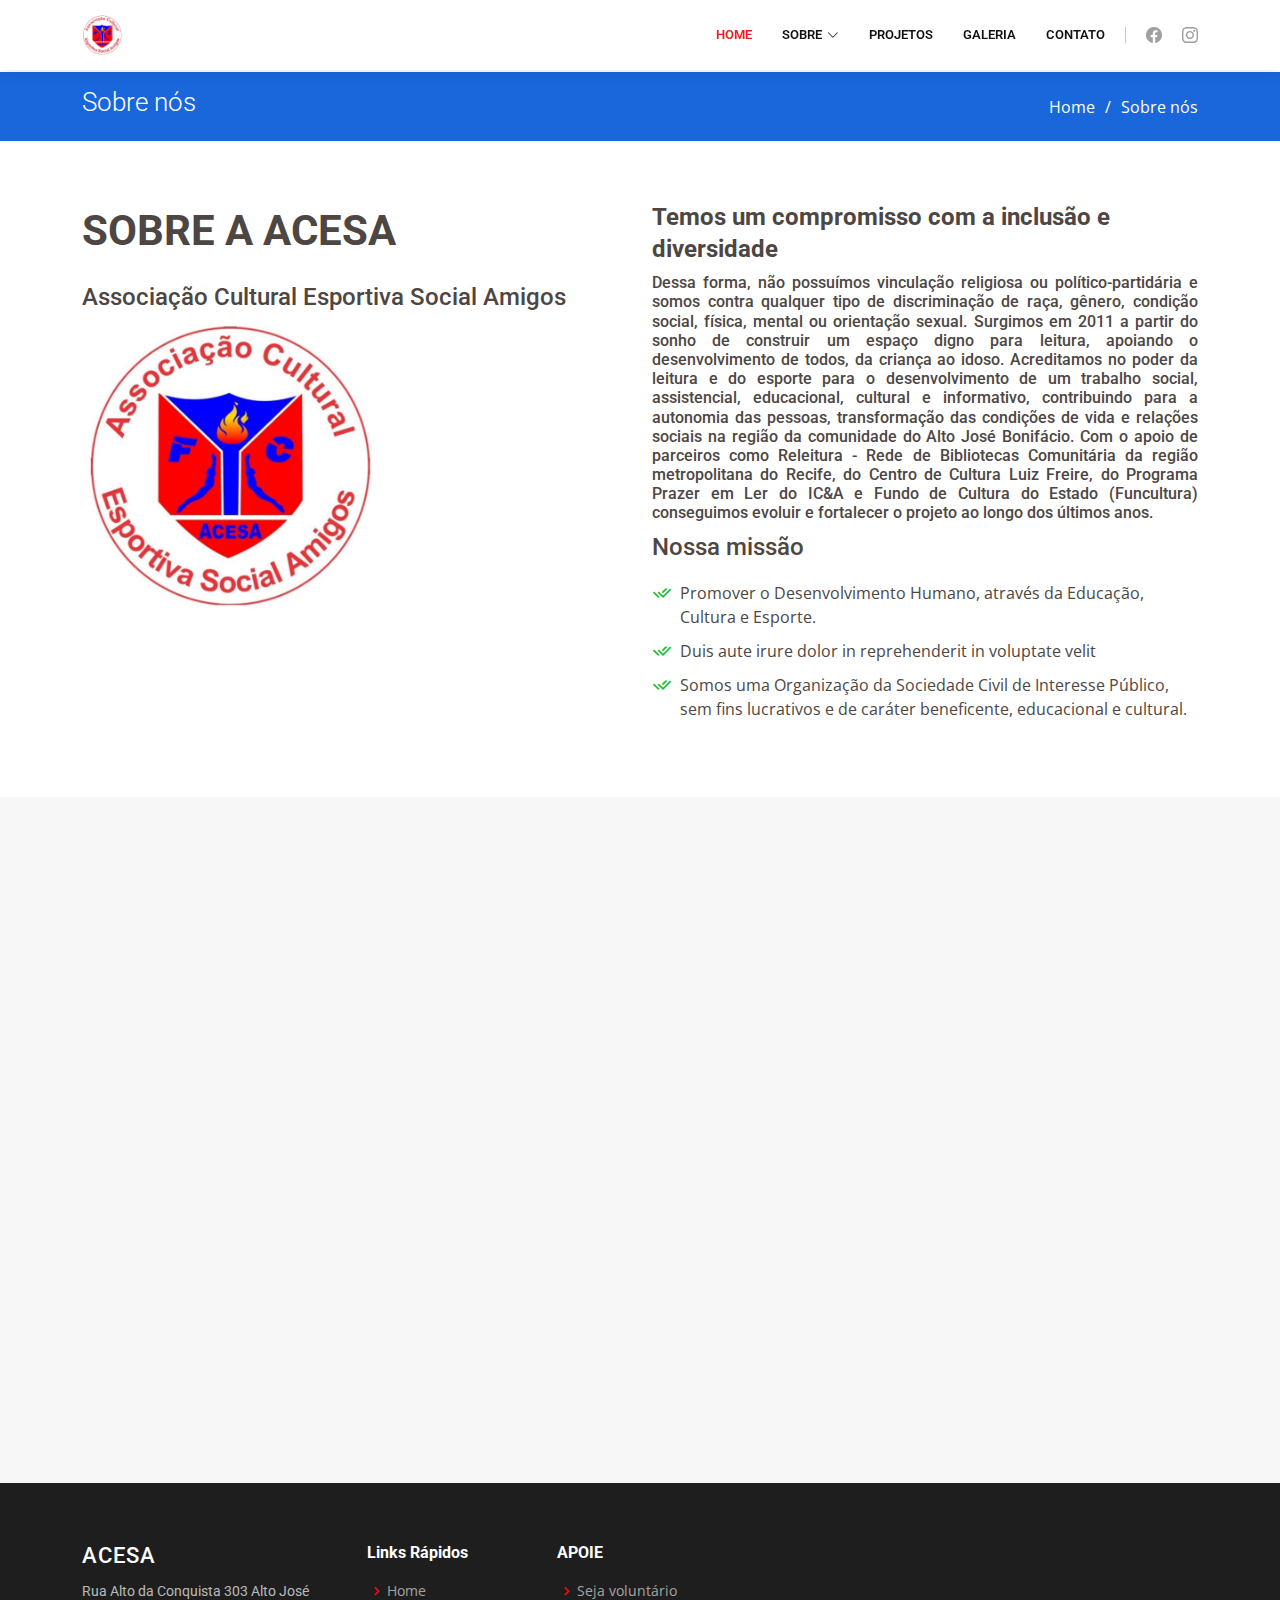
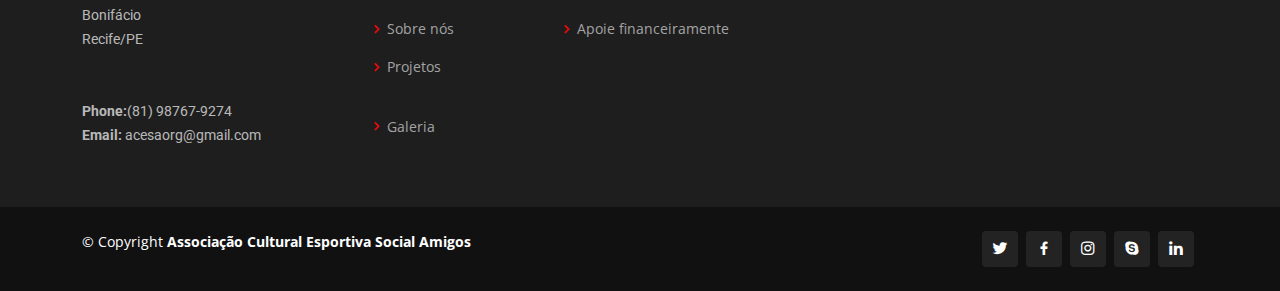
==== commit 6aa22d97: "finalizando projeto da associação" ====
--- a/about.html
+++ b/about.html
@@ -5,13 +5,13 @@
   <meta charset="utf-8">
   <meta content="width=device-width, initial-scale=1.0" name="viewport">
 
-  <title>About - Company Bootstrap Template</title>
+  <title>Sobre</title>
   <meta content="" name="description">
   <meta content="" name="keywords">
 
   <!-- Favicons -->
-  <link href="assets/img/favicon.png" rel="icon">
-  <link href="assets/img/apple-touch-icon.png" rel="apple-touch-icon">
+  <link href="assets/img/blog/logo1.jpeg" rel="icon">
+  <link href="assets/img/blog/logo2.jpeg" rel="icon">
 
   <!-- Google Fonts -->
   <link href="https://fonts.googleapis.com/css?family=Open+Sans:300,300i,400,400i,600,600i,700,700i|Roboto:300,300i,400,400i,500,500i,600,600i,700,700i|Poppins:300,300i,400,400i,500,500i,600,600i,700,700i" rel="stylesheet">
@@ -145,7 +145,7 @@
           <div class="col-lg-3 col-md-6 d-flex align-items-stretch">
             <div class="member" data-aos="fade-up">
               <div class="member-img">
-                <img src="assets/img/team/team-1.jpg" class="img-fluid" alt="">
+                <img src="assets/img/fabio.jpeg" class="img-fluid" alt="">
                 <div class="social">
                   <a href=""><i class="bi bi-twitter"></i></a>
                   <a href=""><i class="bi bi-facebook"></i></a>
@@ -164,7 +164,7 @@
           <div class="col-lg-3 col-md-6 d-flex align-items-stretch">
             <div class="member" data-aos="fade-up" data-aos-delay="100">
               <div class="member-img">
-                <img src="assets/img/team/team-2.jpg" class="img-fluid" alt="">
+                <img src="assets/img/selma.jpeg" class="img-fluid" alt="">
                 <div class="social">
                   <a href=""><i class="bi bi-twitter"></i></a>
                   <a href=""><i class="bi bi-facebook"></i></a>
@@ -184,7 +184,7 @@
           <div class="col-lg-3 col-md-6 d-flex align-items-stretch">
             <div class="member" data-aos="fade-up" data-aos-delay="200">
               <div class="member-img">
-                <img src="assets/img/team/team-3.jpg" class="img-fluid" alt="">
+                <img src="assets/img/cida.jpeg" class="img-fluid" alt="">
                 <div class="social">
                   <a href=""><i class="bi bi-twitter"></i></a>
                   <a href=""><i class="bi bi-facebook"></i></a>
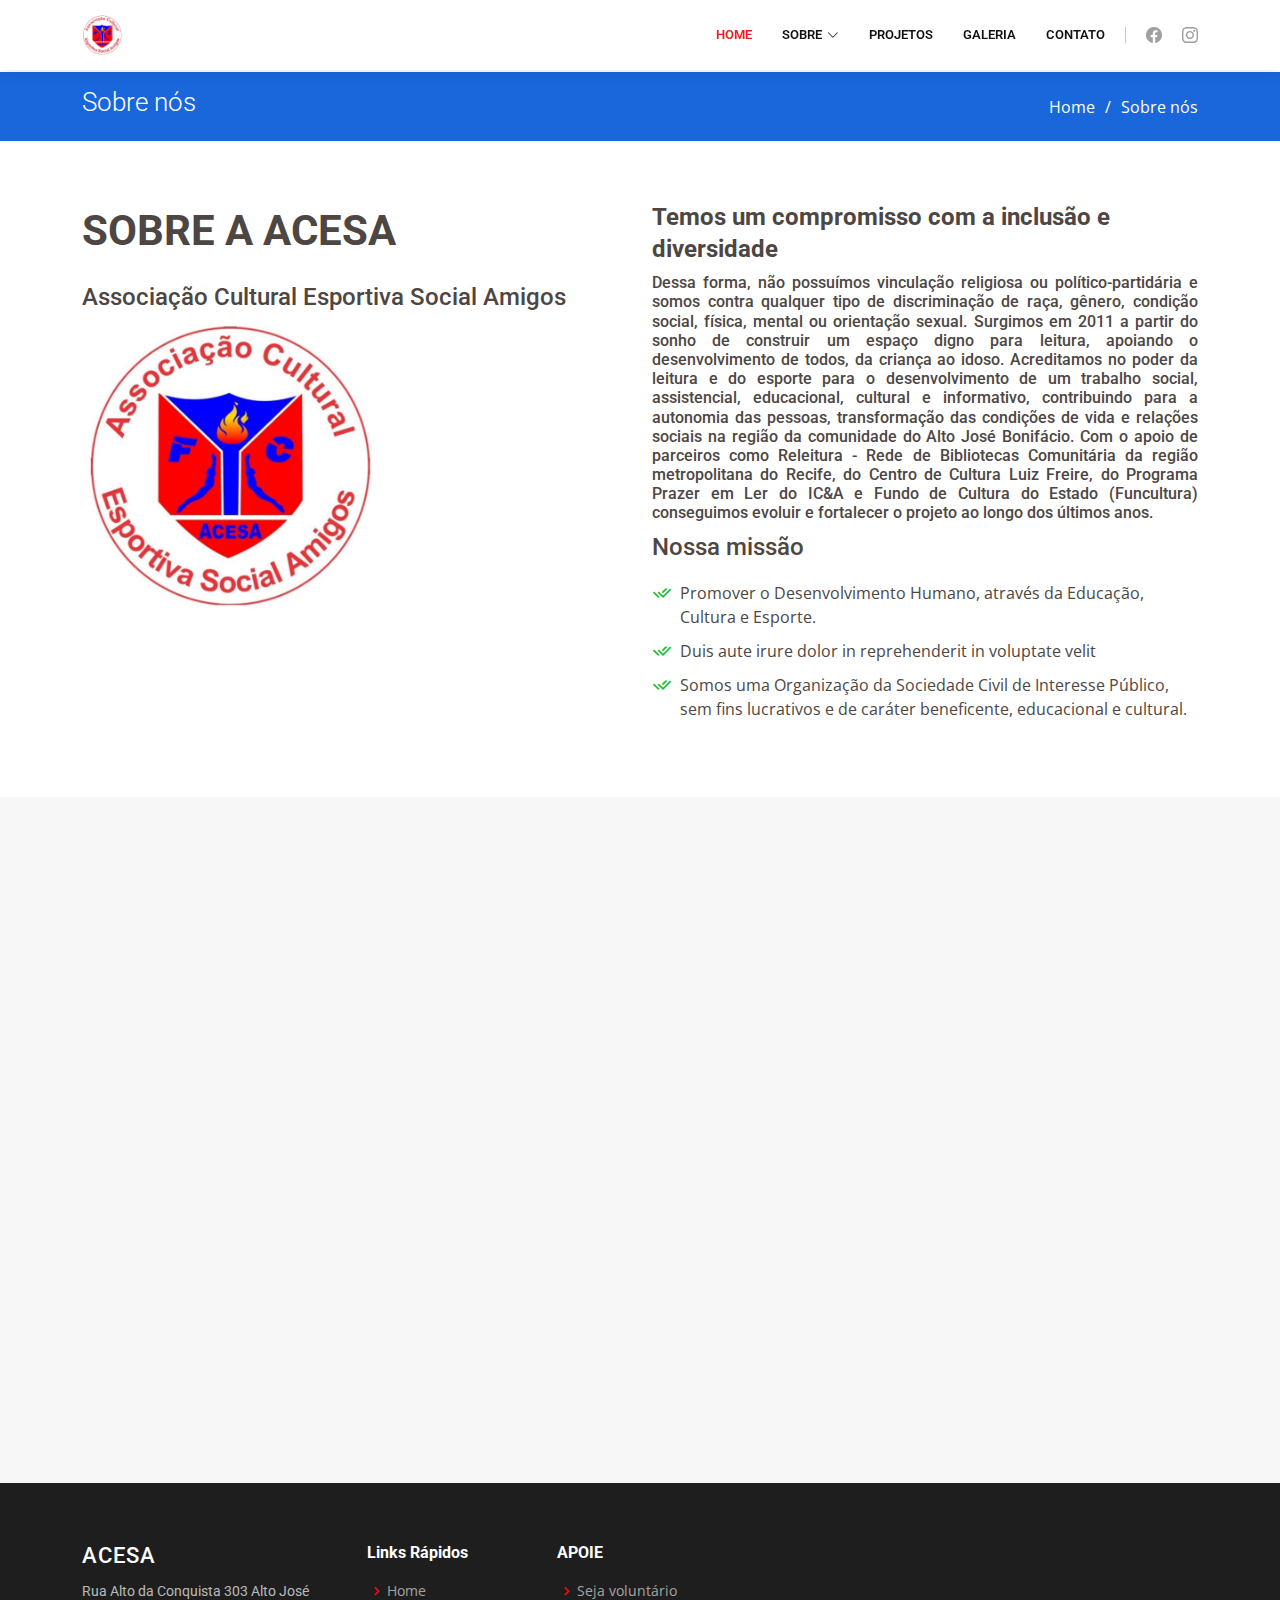
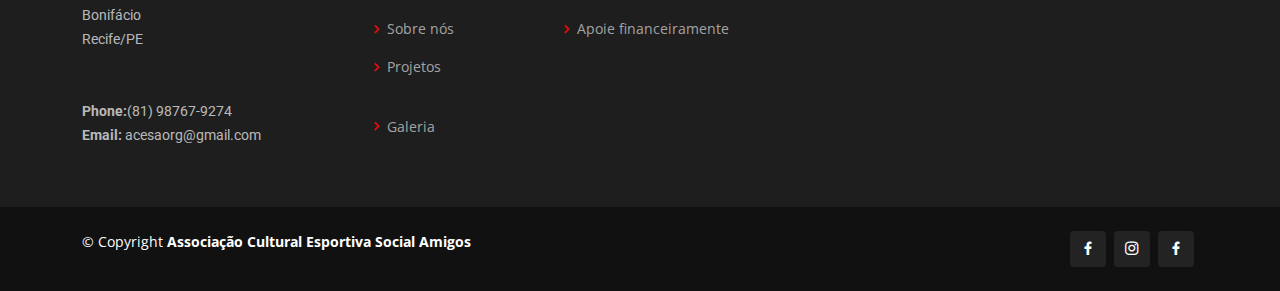
==== commit 2e6c66e5: "fazendo reparos" ====
--- a/about.html
+++ b/about.html
@@ -68,8 +68,8 @@
       </nav><!-- .navbar -->
 
       <div class="header-social-links d-flex">
-        <a href="#" class="facebook"><i class="bu bi-facebook"></i></a>
-        <a href="#" class="instagram"><i class="bu bi-instagram"></i></a>
+        <a href="https://www.facebook.com/biblioamigosdaleitura?mibextid=2JQ9oc" class="facebook"><i class="bu bi-facebook"></i></a>
+        <a href="https://www.instagram.com/acesaong/" class="instagram"><i class="bu bi-instagram"></i></a>
       </div>
 
     </div>
@@ -266,11 +266,9 @@
         </div>
       </div>
       <div class="social-links text-center text-md-right pt-3 pt-md-0">
-        <a href="#" class="twitter"><i class="bx bxl-twitter"></i></a>
-        <a href="#" class="facebook"><i class="bx bxl-facebook"></i></a>
-        <a href="#" class="instagram"><i class="bx bxl-instagram"></i></a>
-        <a href="#" class="google-plus"><i class="bx bxl-skype"></i></a>
-        <a href="#" class="linkedin"><i class="bx bxl-linkedin"></i></a>
+        <a href="https://www.facebook.com/profile.php?id=100054414013144&mibextid=ZbWKwL" class="facebook"><i class="bx bxl-facebook"></i></a>
+        <a href="https://www.instagram.com/acesaong/" class="instagram"><i class="bx bxl-instagram"></i></a>
+        <a href="https://www.facebook.com/profile.php?id=100054414013144&mibextid=ZbWKwL" class="facebook"><i class="bx bxl-facebook"></i></a>
       </div>
     </div>
   </footer><!-- End Footer -->
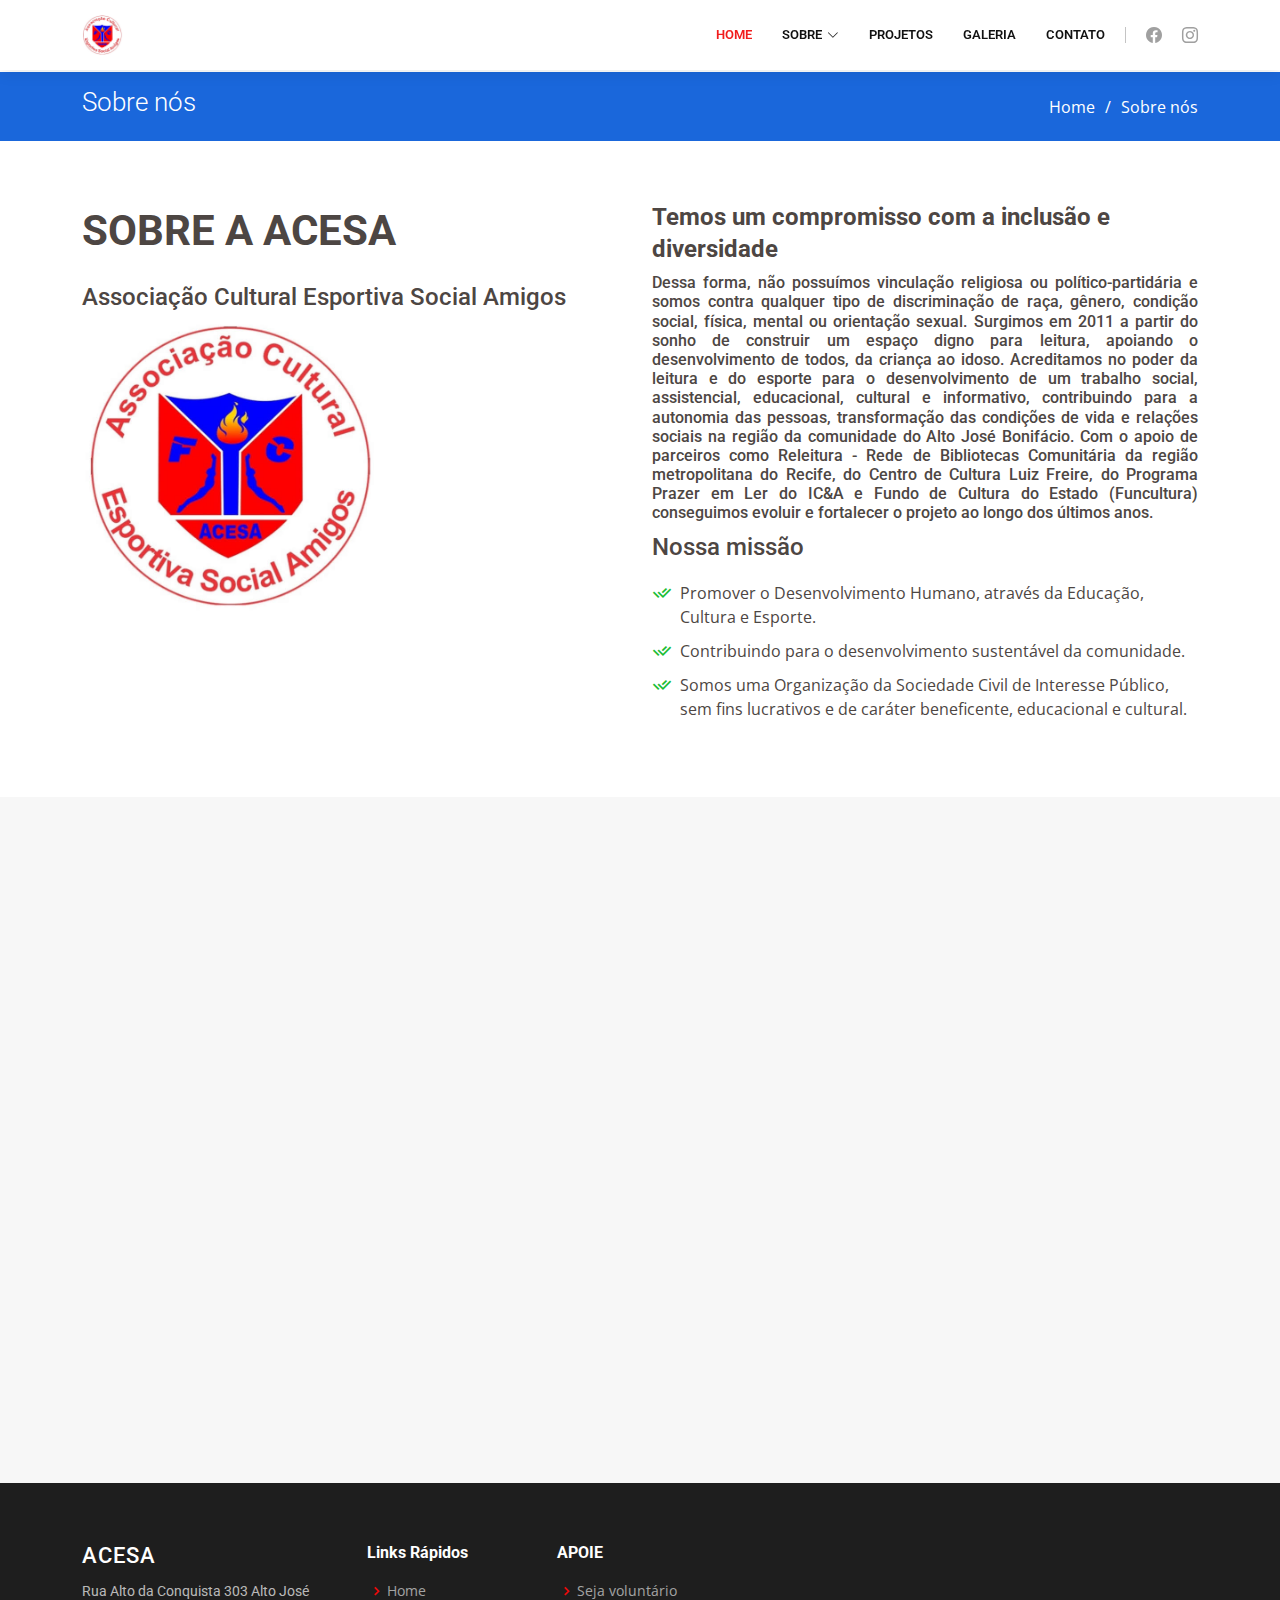
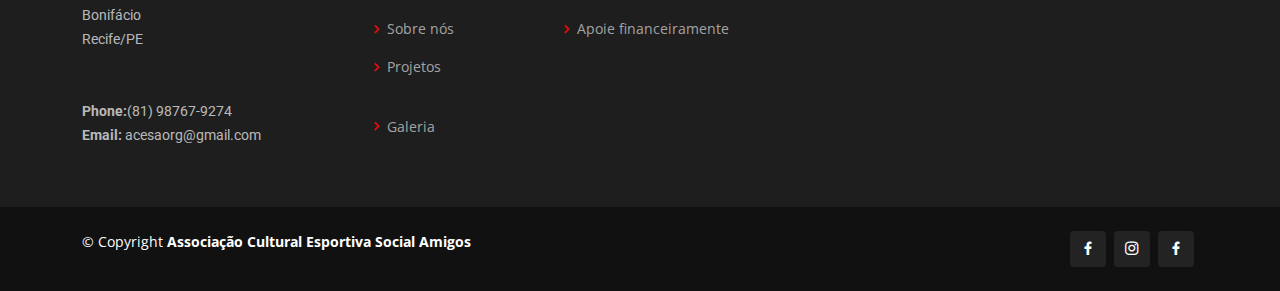
==== commit 0f155727: "fazendo reparos" ====
--- a/about.html
+++ b/about.html
@@ -122,7 +122,7 @@
             <ul>
               <h3>Nossa missão</h3>
               <li><i class="ri-check-double-line"></i> Promover o Desenvolvimento Humano, através da Educação, Cultura e Esporte.</li>
-              <li><i class="ri-check-double-line"></i> Duis aute irure dolor in reprehenderit in voluptate velit</li>
+              <li><i class="ri-check-double-line"></i> Contribuindo para o desenvolvimento sustentável da comunidade.</li>
               <li><i class="ri-check-double-line"></i>  Somos uma Organização da Sociedade Civil de Interesse Público, sem fins lucrativos e de caráter beneficente, educacional e cultural.</li>
             </ul>
             </div>
@@ -241,8 +241,8 @@
           <div class="col-lg-3 col-md-6 footer-links">
             <h4>APOIE</h4>
             <ul>
-              <li><i class="bx bx-chevron-right"></i> <a href="#">Seja voluntário</a></li>
-              <li><i class="bx bx-chevron-right"></i> <a href="#">Apoie financeiramente</a></li>
+              <li><i class="bx bx-chevron-right"></i> <a href="contact.html">Seja voluntário</a></li>
+              <li><i class="bx bx-chevron-right"></i> <a href="contact.html">Apoie financeiramente</a></li>
             </ul>
           </div>
 
